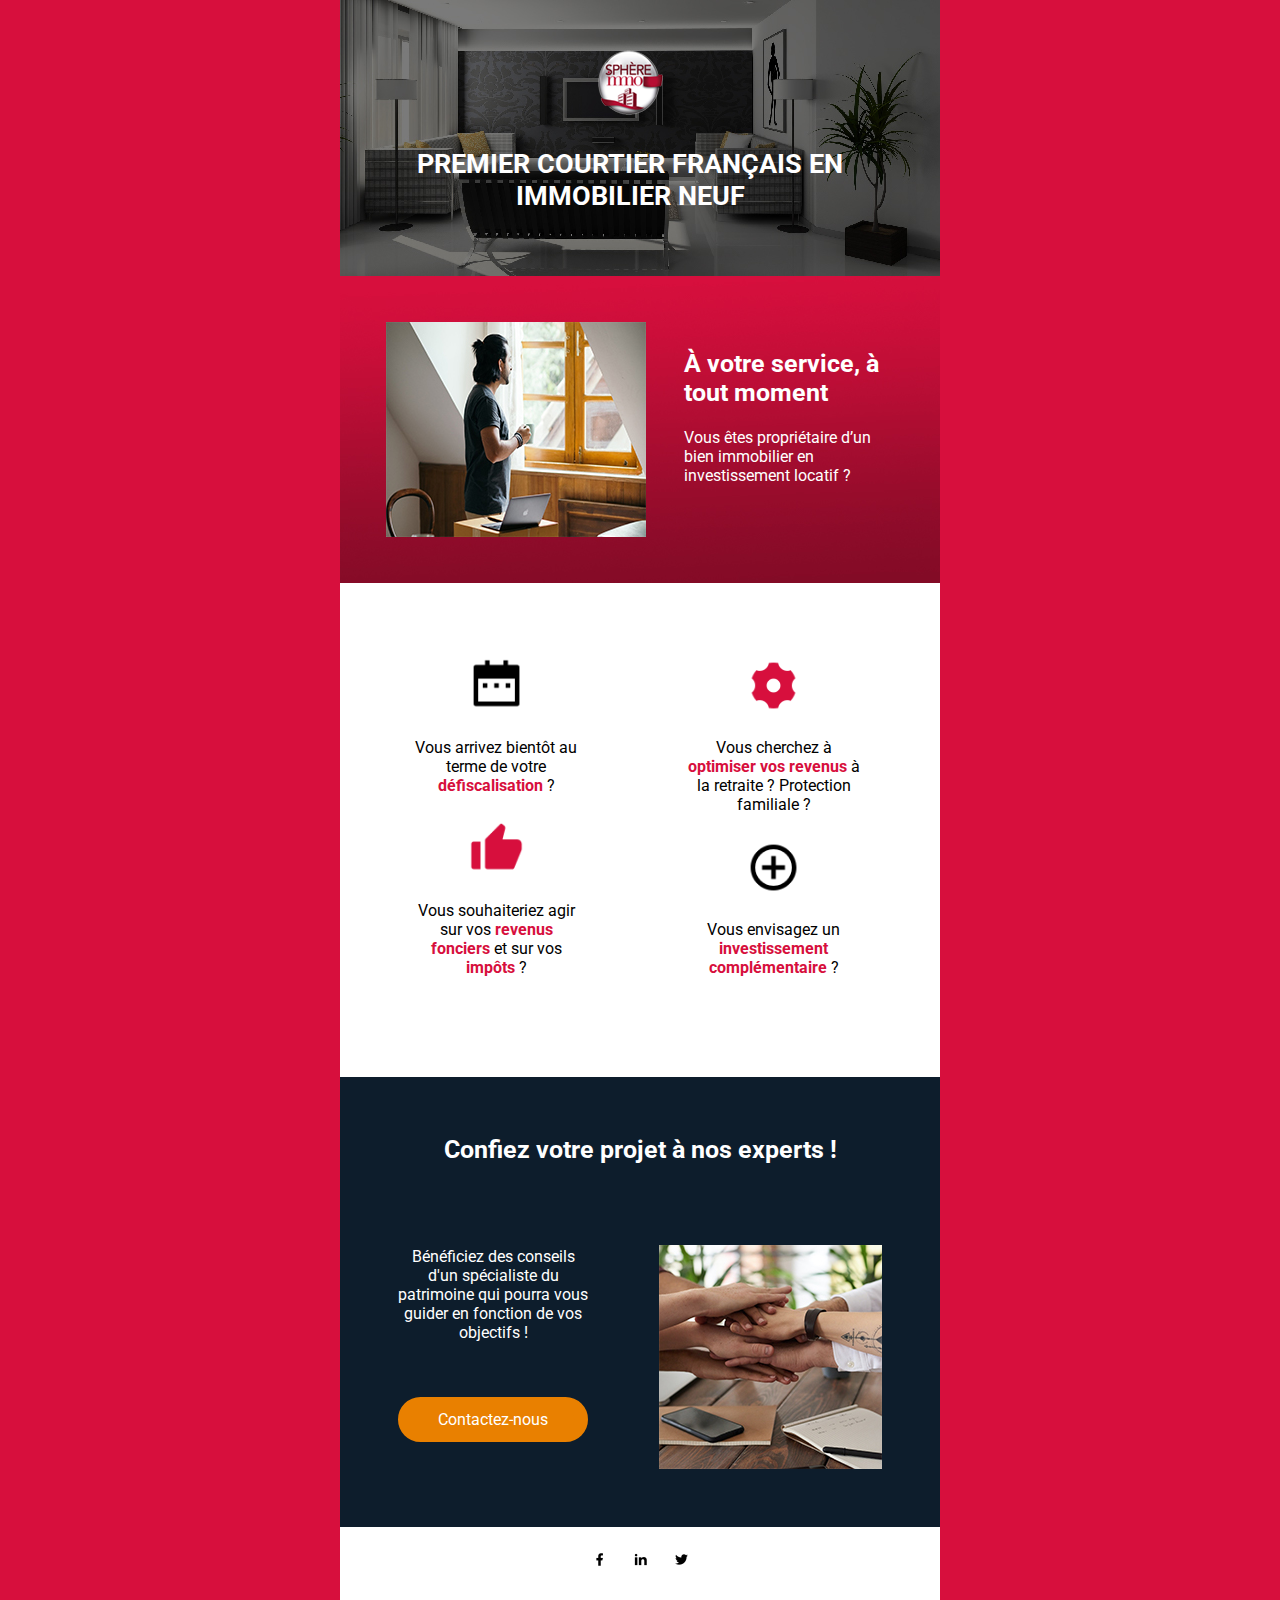
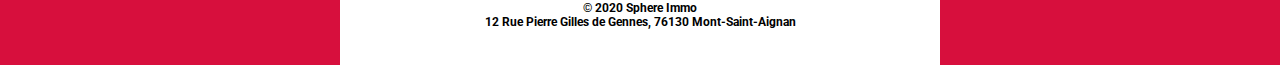
==== index tab.html @ b5406d64 "Initial commit" ====
<html lang="fr">
    <head>
      <meta http-equiv="Content-Type" content="text/html; charset=utf-8">
      <meta name="viewport" content="width=device-width, initial-scale=1.0">  
      <title>emailing_test2</title>
      <link rel="stylesheet" href=""></link>
      <link rel="stylesheet" href="myProjects/webProject/icofont/css/icofont.min.css">
      <link rel="stylesheet" href="https://fonts.googleapis.com/css2?family=Roboto:ital,wght@0,100;0,300;0,400;0,500;0,700;0,900;1,100;1,300;1,400;1,500;1,700;1,900&display=swap">
      <link rel="stylesheet" href="path/to/font-awesome/css/font-awesome.min.css">

    </head>
   <style>
    html {
		font-family: 'Roboto', sans-serif;
    }

    .header {
        display: block;
    }

    .header-content {
        display: block;
    }
    
    .redfont {
        background-image: url(images/red\ background\ Gardient.jpg);
    }

    .redfont-text {
        display: block;
    }

    p {
      margin: 0 0 1.6em 0;
    }

    .reasons-content {
        display: block;
    }

    img {
        display:block;
    }

    .trust-content {
        display: block;
    }

    .trust {
        display: block;
    }
    
    .trust-title {
        display: block;
    }

    @media only screen and (max-width:  600px) /***Tab device*/ {
        table {
            width: auto;
            height: auto;
            display: block;
        }

        .header .redfont .reasons-content .trust td {
            width: auto;
            height: auto;
            display: block;
        }

        tr {
            display: block;
            width: auto;
        }

        .redfont-text td {
            display: block;
        }

        .redfont-text h2  {
            text-align: center;
        }

        img {
            display: block;
            margin-left: auto;
            margin-right: auto;
        }

        .trust td {
            display: block;
        }

    }

    @media only screen and (max-width: 480px)/***Mobile device*/ {
        table {
            width: auto;
            height: auto;
            display: block;
        }

        td {
            width: auto;
            height: auto;
            display: block;
        }

        tr {
            display: block;
            width: auto;
        }

        .header {
            width:auto;
            display: block;
        }

        .header-content {
            width: auto;
            display: block;
        }

        .header-background img {
            width: 200px;
            height: auto;
        }

        .header-background {
            width: auto;

        }

        .redfont {
            width: auto;
            height: auto;
            display: block;
        }

        .redfont h2 p {
            text-align: center;
            
        }

        img {
            display: block;
            margin-left: auto;
            margin-right: auto;
        }

        .footer-content {
            margin-left: auto;
        }
    }

   </style>
   
   <body leftmargin="0" topmargin="0" marginwidth="0" marginheight="0" bgcolor="#d70f3d">
       <!--LE MAIL COMMENCE ICI-->
       <!--HEADER BEGINS-->
      <table class="header" width="600" height="auto" cellspacing="0" cellpadding="0" border="0" align="center">
          <tr class="header-content" align="center" style="display: block; position: absolute; width: auto; height: auto;">
              <td>
                 <img src="spacer.gif" width="1" height="50"> 
                 <a href="https://www.sphere-immo.com/" target="_blank" alt="Visitez le site de Sphere Immo"><img src="images/Logo Sphere Immo.jpg"></a>
                 <img src="spacer.gif" width="1" height="15"> 
                 <h1 style="text-align: center; font-size: 27px; color:white; width:580; height:59; display: block;" >PREMIER COURTIER FRANÇAIS EN IMMOBILIER NEUF</h1>
              </td>
          </tr>
          <tr class="header-background" style="display: block; width: auto; height: auto;">
              <td>
                  <img id="appart" src="images/Appartement moderne.jpg" width="auto" height="auto">
              </td>
          </tr>
      </table>
      
      <!--FIRST SECTION BEGINS-->
      <table class="redfont" width="600" height="auto" cellspacing="18" cellpadding="10" border="0" align="center">
          <tr class="redfont-text">
              <td>
                  <img src="images\Propriétaire.jpg" width="260" height="215" alt="Propriétaire">
              </td>
              <td id="text2">
                  <h2 style="text-align: left; font-size: 25px; color: white;">À votre service, à tout moment</h2>
                  <p style="text-align: left; font-size: 16px; color: white;">Vous êtes propriétaire d’un bien immobilier en investissement locatif ?</p>
              </td>
          </tr>
      </table>

      <!--SECOND SECTION BEGINS-->
      <table class="reasons" width="600" height="auto" cellspacing="15" cellpadding="45" border="0" bgcolor="white" align="center">
          <tr class="reasons-content">
              <td align="center">
                 <img src="images/calendar-2-fill 2.jpg" style="width: 55px; height: 55px;" alt="calendrier icon">
                 <img src="spacer.gif" width="1" height="25">
                 <p style="text-align: center;">Vous arrivez bientôt au terme de votre <strong style="color: #d70f3d;">défiscalisation</strong> ?</p> 
    
                 <img src="images/thumb-up-fill 2.jpg" style="width: 55px; height: 55px;" alt="pousse en l'air icon"/>
                 <img src="spacer.gif" width="1" height="25"> 
                 <p style="text-align: center;">Vous souhaiteriez agir sur vos <strong style="color: #d70f3d;">revenus fonciers</strong> et sur vos <strong style="color: #d70f3d;">impôts</strong> ?</p>  
              </td>
              <td align="center">
                 <img src="images/settings-3-fill 2.jpg" style="width: 55px; height: 55px;" alt="engrenage icon"/>
                 <img src="spacer.gif" width="1" height="25">
                 <p style="text-align: center;">Vous cherchez à <strong style="color: #d70f3d;">optimiser vos revenus</strong> à la retraite ? Protection familiale ?</p>   
              
                 <img src="images/add-circle-line 2.jpg" style="width: 55px; height: 55px;" alt="plus icon"/>
                 <img src="spacer.gif" width="1" height="25">
                 <p style="text-align: center;">Vous envisagez un <strong style="color: #d70f3d;">investissement complémentaire</strong> ?</p>   
              </td>
          </tr>
      </table>

      <!--THIRD SECTION BEGINS-->
      <table class="trust" width="600" height="auto" cellspacing="15" cellpadding="28" border="0" bgcolor="#0d1d2c" align="center" valign="middle">
          <tr class="trust-title" height="110" align="center">
              <td>
                 <h2 style="text-align: center; font-size: 25px; color: white;">Confiez votre projet à nos experts !</h2>
              </td>
          </tr>
          <tr class="trust-content">
              <td>
                  <p style="text-align: center; font-size: 16px; color: white;">Bénéficiez des conseils d'un spécialiste du patrimoine qui pourra vous guider en fonction de vos objectifs !</p>
                  <img src="spacer.gif" width="1" height="30">
                  <a href="https://www.sphere-immo.com/contact/" target="_blank" alt="Contactez-nous" style="text-decoration: none; color: white; text-align: center;"><p style="border-style: solid; border-color: #e98000; border-width: 13px; border-radius: 40px; background-color: #e98000;">Contactez-nous</p></a>
              </td>
              <td>
                  <img src="images/Rassurez-vous, ayez confiance.jpg" alt="Rassurez-vous" width="223" height="224">
              </td>
          </tr>
      </table>

      <!--FOOTER BEGINS-->
      <table class="footer" width="600" height="auto" cellspacing="8" cellpadding="9" border="0" bgcolor="white" align="center">
          <tr class="footer-content" style="display: block;" align="center">
              <td>
                 <a href="https://www.facebook.com/Sphere.immo" alt="Notre Facebook" target="_blank"><img src="images/facebook-fill.jpg" width="15" height="15" > </a>
              </td>
              <td>
                  <a href="https://www.linkedin.com/company/sph%C3%A8re-immo" alt="Notre Linkedin" target="_blank"><img src="images/linkedin-fill.jpg" width="15" height="15"></a>
              </td>
              <td>
                  <a href="https://twitter.com/sphereimmo" target="_blank" alt="Notre Twitter"><img src="images/twitter-fill.jpg" width="15" height="15"></a>
              </td>
          </tr>
          <tr>
             <td>
                 <p style="text-align: center; font-size: 12px; color: black;"><strong>© 2020 Sphere Immo <br>12 Rue Pierre Gilles de Gennes, 76130 Mont-Saint-Aignan</strong></p>
             </td>
          </tr>
      </table>
  </body>
</html>
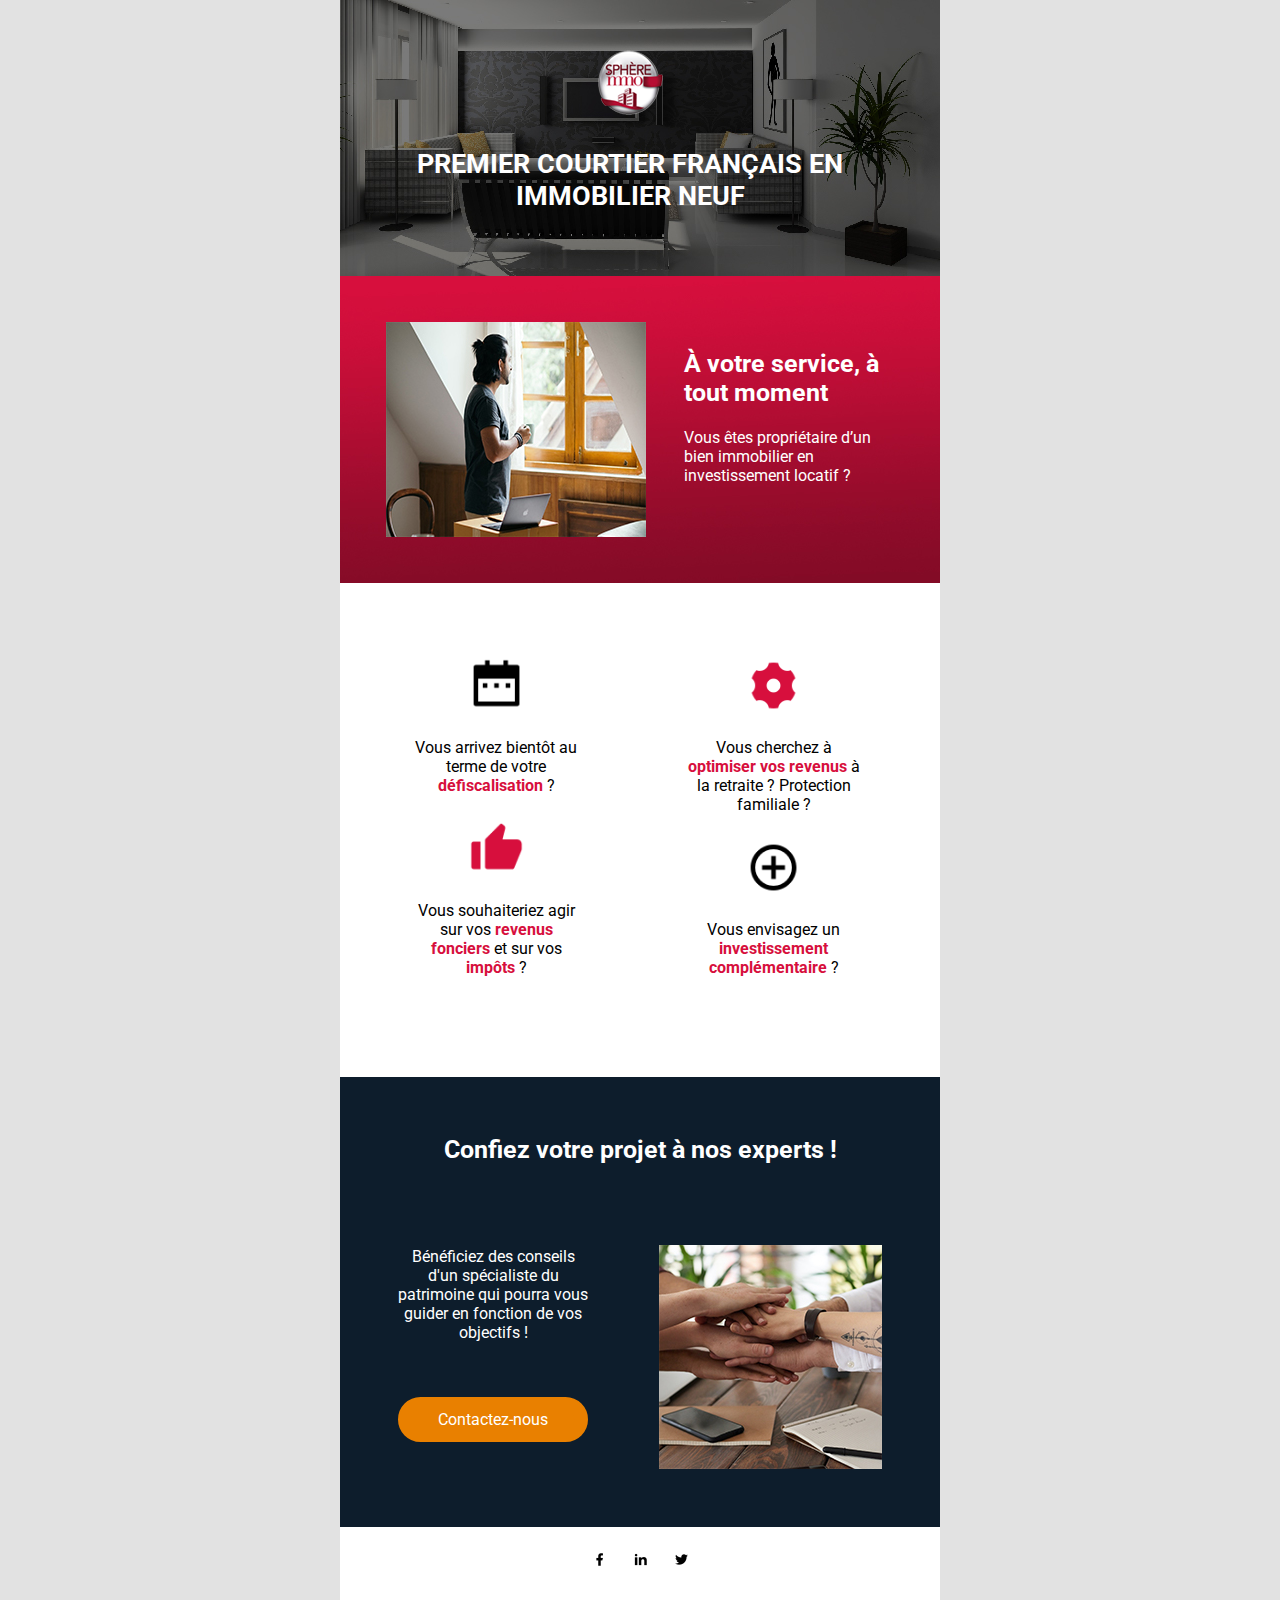
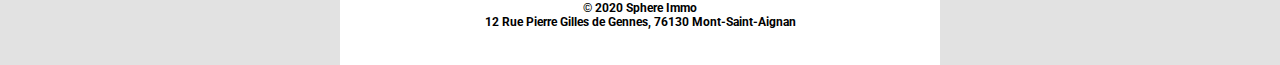
==== commit b4c06a21: "Update index tab.html" ====
--- a/index tab.html
+++ b/index tab.html
@@ -23,7 +23,7 @@
     }
     
     .redfont {
-        background-image: url(images/red\ background\ Gardient.jpg);
+        background-image: url(https://tmouanga.github.io/Tab-tr-emailingSI/images/red%20background%20Gardient.jpg);
     }
 
     .redfont-text {
@@ -150,25 +150,26 @@
         .footer-content {
             margin-left: auto;
         }
+
     }
 
    </style>
    
-   <body leftmargin="0" topmargin="0" marginwidth="0" marginheight="0" bgcolor="#d70f3d">
+   <body leftmargin="0" topmargin="0" marginwidth="0" marginheight="0" bgcolor="#e2e2e2">
        <!--LE MAIL COMMENCE ICI-->
        <!--HEADER BEGINS-->
       <table class="header" width="600" height="auto" cellspacing="0" cellpadding="0" border="0" align="center">
           <tr class="header-content" align="center" style="display: block; position: absolute; width: auto; height: auto;">
               <td>
                  <img src="spacer.gif" width="1" height="50"> 
-                 <a href="https://www.sphere-immo.com/" target="_blank" alt="Visitez le site de Sphere Immo"><img src="images/Logo Sphere Immo.jpg"></a>
+                 <a href="https://www.sphere-immo.com/" target="_blank" alt="Visitez le site de Sphere Immo"><img src="https://tmouanga.github.io/Tab-tr-emailingSI/images/Logo Sphere Immo.jpg"></a>
                  <img src="spacer.gif" width="1" height="15"> 
                  <h1 style="text-align: center; font-size: 27px; color:white; width:580; height:59; display: block;" >PREMIER COURTIER FRANÇAIS EN IMMOBILIER NEUF</h1>
               </td>
           </tr>
           <tr class="header-background" style="display: block; width: auto; height: auto;">
               <td>
-                  <img id="appart" src="images/Appartement moderne.jpg" width="auto" height="auto">
+                  <img id="appart" src="https://tmouanga.github.io/Tab-tr-emailingSI/images/Appartement%20moderne.jpg" width="auto" height="auto">
               </td>
           </tr>
       </table>
@@ -177,7 +178,7 @@
       <table class="redfont" width="600" height="auto" cellspacing="18" cellpadding="10" border="0" align="center">
           <tr class="redfont-text">
               <td>
-                  <img src="images\Propriétaire.jpg" width="260" height="215" alt="Propriétaire">
+                  <img src="https://tmouanga.github.io/Tab-tr-emailingSI/images/Propriétaire.jpg" width="260" height="215" alt="Propriétaire">
               </td>
               <td id="text2">
                   <h2 style="text-align: left; font-size: 25px; color: white;">À votre service, à tout moment</h2>
@@ -190,20 +191,20 @@
       <table class="reasons" width="600" height="auto" cellspacing="15" cellpadding="45" border="0" bgcolor="white" align="center">
           <tr class="reasons-content">
               <td align="center">
-                 <img src="images/calendar-2-fill 2.jpg" style="width: 55px; height: 55px;" alt="calendrier icon">
+                 <img src="https://tmouanga.github.io/Tab-tr-emailingSI/images/calendar-2-fill 2.jpg" style="width: 55px; height: 55px;" alt="calendrier icon">
                  <img src="spacer.gif" width="1" height="25">
                  <p style="text-align: center;">Vous arrivez bientôt au terme de votre <strong style="color: #d70f3d;">défiscalisation</strong> ?</p> 
     
-                 <img src="images/thumb-up-fill 2.jpg" style="width: 55px; height: 55px;" alt="pousse en l'air icon"/>
+                 <img src="https://tmouanga.github.io/Tab-tr-emailingSI/images/thumb-up-fill 2.jpg" style="width: 55px; height: 55px;" alt="pousse en l'air icon"/>
                  <img src="spacer.gif" width="1" height="25"> 
                  <p style="text-align: center;">Vous souhaiteriez agir sur vos <strong style="color: #d70f3d;">revenus fonciers</strong> et sur vos <strong style="color: #d70f3d;">impôts</strong> ?</p>  
               </td>
               <td align="center">
-                 <img src="images/settings-3-fill 2.jpg" style="width: 55px; height: 55px;" alt="engrenage icon"/>
+                 <img src="https://tmouanga.github.io/Tab-tr-emailingSI/images/settings-3-fill 2.jpg" style="width: 55px; height: 55px;" alt="engrenage icon"/>
                  <img src="spacer.gif" width="1" height="25">
                  <p style="text-align: center;">Vous cherchez à <strong style="color: #d70f3d;">optimiser vos revenus</strong> à la retraite ? Protection familiale ?</p>   
               
-                 <img src="images/add-circle-line 2.jpg" style="width: 55px; height: 55px;" alt="plus icon"/>
+                 <img src="https://tmouanga.github.io/Tab-tr-emailingSI/images/add-circle-line 2.jpg" style="width: 55px; height: 55px;" alt="plus icon"/>
                  <img src="spacer.gif" width="1" height="25">
                  <p style="text-align: center;">Vous envisagez un <strong style="color: #d70f3d;">investissement complémentaire</strong> ?</p>   
               </td>
@@ -224,7 +225,7 @@
                   <a href="https://www.sphere-immo.com/contact/" target="_blank" alt="Contactez-nous" style="text-decoration: none; color: white; text-align: center;"><p style="border-style: solid; border-color: #e98000; border-width: 13px; border-radius: 40px; background-color: #e98000;">Contactez-nous</p></a>
               </td>
               <td>
-                  <img src="images/Rassurez-vous, ayez confiance.jpg" alt="Rassurez-vous" width="223" height="224">
+                  <img src="https://tmouanga.github.io/Tab-tr-emailingSI/images/Rassurez-vous, ayez confiance.jpg" alt="Rassurez-vous" width="223" height="224">
               </td>
           </tr>
       </table>
@@ -233,13 +234,13 @@
       <table class="footer" width="600" height="auto" cellspacing="8" cellpadding="9" border="0" bgcolor="white" align="center">
           <tr class="footer-content" style="display: block;" align="center">
               <td>
-                 <a href="https://www.facebook.com/Sphere.immo" alt="Notre Facebook" target="_blank"><img src="images/facebook-fill.jpg" width="15" height="15" > </a>
-              </td>
-              <td>
-                  <a href="https://www.linkedin.com/company/sph%C3%A8re-immo" alt="Notre Linkedin" target="_blank"><img src="images/linkedin-fill.jpg" width="15" height="15"></a>
-              </td>
-              <td>
-                  <a href="https://twitter.com/sphereimmo" target="_blank" alt="Notre Twitter"><img src="images/twitter-fill.jpg" width="15" height="15"></a>
+                 <a href="https://www.facebook.com/Sphere.immo" alt="Notre Facebook" target="_blank"><img src="https://tmouanga.github.io/Tab-tr-emailingSI/images/facebook-fill.jpg" width="15" height="15" > </a>
+              </td>
+              <td>
+                  <a href="https://www.linkedin.com/company/sph%C3%A8re-immo" alt="Notre Linkedin" target="_blank"><img src="https://tmouanga.github.io/Tab-tr-emailingSI/images/linkedin-fill.jpg" width="15" height="15"></a>
+              </td>
+              <td>
+                  <a href="https://twitter.com/sphereimmo" target="_blank" alt="Notre Twitter"><img src="https://tmouanga.github.io/Tab-tr-emailingSI/images/twitter-fill.jpg" width="15" height="15"></a>
               </td>
           </tr>
           <tr>
